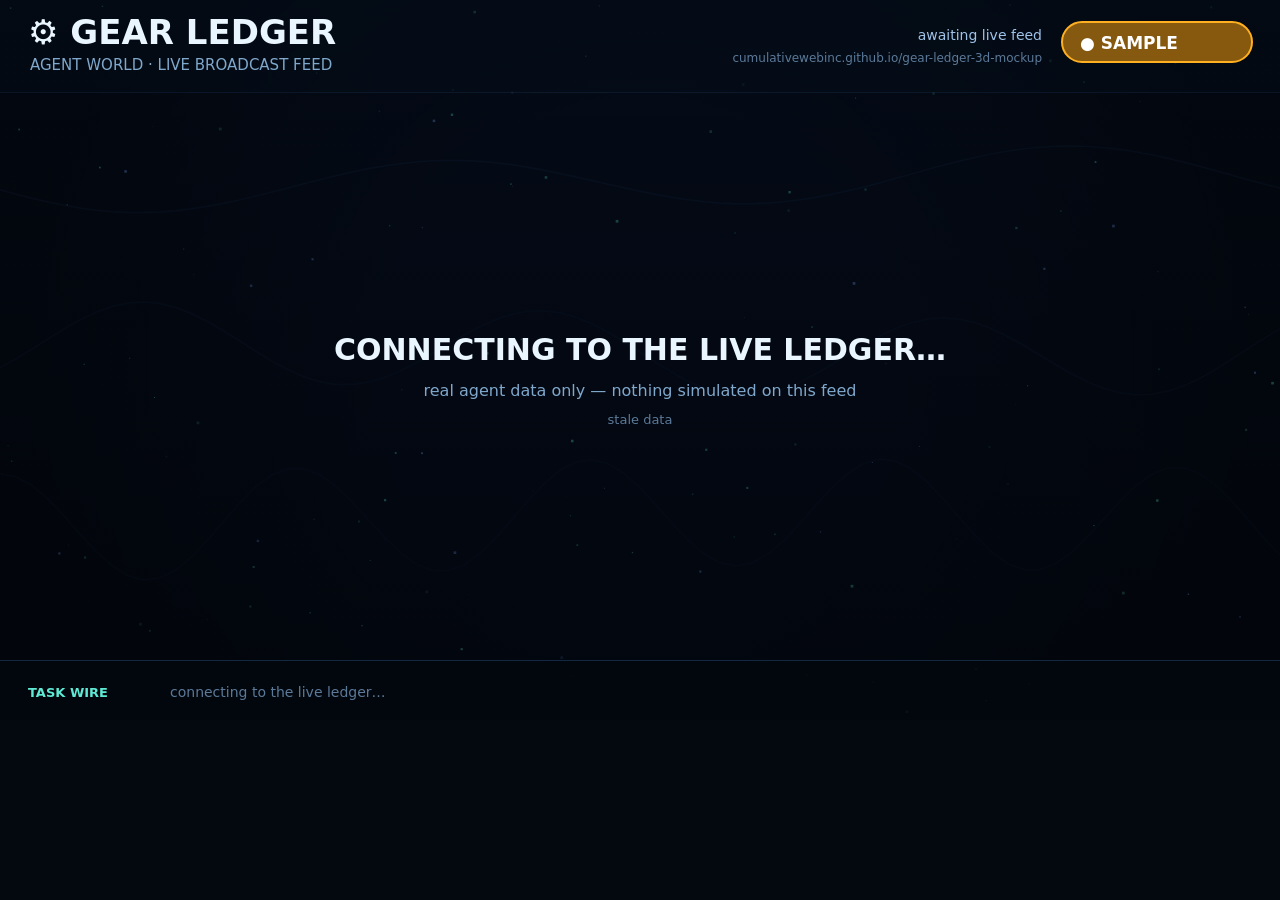
==== broadcast.html @ 921db7b3 "Add lightweight broadcast edition (Canvas2D, 60fps software render)" ====
<!DOCTYPE html>
<html lang="en">
<head>
<meta charset="utf-8">
<meta name="viewport" content="width=1280,height=720">
<title>GEAR LEDGER · Live Broadcast</title>
<style>
  html,body{margin:0;padding:0;width:1280px;height:720px;background:#04090f;overflow:hidden}
  canvas{display:block;width:1280px;height:720px}
</style>
</head>
<body>
<canvas id="b" width="1280" height="720"></canvas>
<script>
'use strict';
/* broadcast.html — lightweight broadcast edition of the Gear Ledger 3D world.
 *
 * Plain Canvas2D (no WebGL) so it renders at full frame rate under software
 * rasterization. Shows REAL live data only: it fetches live-data.json
 * (schema gear-ledger-3d-live/v1) and displays the green LIVE pill only when
 * the data is fresh (<60 min). Otherwise it shows the amber SAMPLE pill and
 * an honest "awaiting live feed" slate — it never invents agents or numbers.
 */
var W=1280,H=720;
var cv=document.getElementById('b'),g=cv.getContext('2d');

var LIVE_SCHEMA='gear-ledger-3d-live/v1';
var MAX_AGE_MS=60*60*1000;

/* ---------------- data ---------------- */
var state={mode:'SAMPLE',data:null,asOf:null,storeVersion:null,err:''};

function esc(s){return String(s==null?'':s);}

function fresh(json){
  if(!json||json.schema!==LIVE_SCHEMA||json.mode!=='LIVE')return false;
  var t=Date.parse(json.as_of);if(!t)return false;
  return (Date.now()-t)<MAX_AGE_MS;
}

function loadData(){
  fetch('live-data.json',{cache:'no-store'}).then(function(r){
    if(!r.ok)throw new Error('http '+r.status);return r.json();
  }).then(function(j){
    if(fresh(j)){
      state.mode='LIVE';state.data=j;state.asOf=j.as_of;state.storeVersion=j.store_version;state.err='';
    }else{
      state.mode='SAMPLE';state.err='stale data';
    }
  }).catch(function(e){
    state.mode='SAMPLE';state.err=String(e&&e.message||e);
  });
}
loadData();
setInterval(loadData,60000);

/* ---------------- ambient particles ---------------- */
var parts=[];
for(var i=0;i<140;i++){
  parts.push({x:Math.random()*W,y:Math.random()*H,s:Math.random()*2.2+0.6,
    vx:(Math.random()-0.5)*0.25,vy:-Math.random()*0.35-0.08,
    a:Math.random()*0.5+0.15,hue:Math.random()<0.75});
}

/* pre-rendered static background (gradients are expensive in software raster) */
var bgCv=document.createElement('canvas');bgCv.width=W;bgCv.height=H;
(function(){
  var b=bgCv.getContext('2d');
  var gr=b.createLinearGradient(0,0,0,H);
  gr.addColorStop(0,'#071224');gr.addColorStop(0.55,'#050b18');gr.addColorStop(1,'#030710');
  b.fillStyle=gr;b.fillRect(0,0,W,H);
  var vg=b.createRadialGradient(W/2,H/2,H*0.35,W/2,H/2,H*0.85);
  vg.addColorStop(0,'rgba(0,0,0,0)');vg.addColorStop(1,'rgba(0,0,0,0.45)');
  b.fillStyle=vg;b.fillRect(0,0,W,H);
})();

/* ---------------- layout helpers ---------------- */
function pill(x,y,w,h,live){
  g.save();
  g.beginPath();
  if(g.roundRect)g.roundRect(x,y,w,h,h/2);else g.rect(x,y,w,h);
  g.fillStyle=live?'rgba(21,122,63,0.92)':'rgba(146,96,16,0.92)';
  g.fill();
  g.strokeStyle=live?'#35d07f':'#ffb020';g.lineWidth=2;g.stroke();
  g.restore();
}

function fmtAsOf(iso){
  try{var d=new Date(iso);return d.toISOString().slice(11,16)+' UTC';}catch(e){return '';}
}

function fmtAgo(iso){
  try{var ms=Date.now()-Date.parse(iso);if(ms<0)ms=0;
    var m=Math.floor(ms/60000);
    if(m<1)return 'just now';if(m<60)return m+'m ago';
    return Math.floor(m/60)+'h '+(m%60)+'m ago';
  }catch(e){return '';}
}

/* spotlight rotation */
var spotIdx=0,spotT=0;
setInterval(function(){
  var n=state.data&&state.data.agents?state.data.agents.length:0;
  if(n>0){spotIdx=(spotIdx+1)%n;spotT=performance.now();}
},6000);

/* ticker */
var tickX=W;
var tickItems=[];
var tickWidths=[];
var tickWireW=0,tickWireTxtW=0,tickSepW=0;
var sep0='     ·     ';

/* fps probe (parent measures via window.__bcastFps) */
var frames=0,lastT=performance.now();
window.__bcastFps=0;

/* ---------------- draw ---------------- */
function drawBG(t){
  g.drawImage(bgCv,0,0);

  /* drifting particles */
  for(var i=0;i<parts.length;i++){
    var p=parts[i];
    p.x+=p.vx;p.y+=p.vy;
    if(p.y<-4){p.y=H+4;p.x=Math.random()*W;}
    if(p.x<-4)p.x=W+4;else if(p.x>W+4)p.x=-4;
    g.fillStyle=p.hue?('rgba(94,234,212,'+p.a+')'):('rgba(120,170,255,'+p.a+')');
    var s=p.s;g.fillRect(p.x,p.y,s,s);
  }

  /* slow sine waves */
  g.lineWidth=1.5;
  for(var wv=0;wv<3;wv++){
    g.strokeStyle='rgba(70,140,220,'+(0.10-wv*0.025)+')';
    g.beginPath();
    var base=180+wv*170,amp=26+wv*14,sp=0.0016+wv*0.0009,ph=t*(0.00022+wv*0.00011)+wv*2.1;
    for(var x=0;x<=W;x+=16){
      var y=base+Math.sin(x*sp*6.28+ph)*amp+Math.sin(x*0.004+ph*1.7)*8;
      if(x===0)g.moveTo(x,y);else g.lineTo(x,y);
    }
    g.stroke();
  }
}

function drawTop(t){
  g.fillStyle='rgba(4,10,20,0.72)';g.fillRect(0,0,W,92);
  g.fillStyle='rgba(70,140,220,0.25)';g.fillRect(0,92,W,1);

  /* wordmark */
  g.fillStyle='#eaf6ff';g.font='700 34px system-ui,-apple-system,"Segoe UI",sans-serif';
  g.textBaseline='alphabetic';
  g.fillText('⚙ GEAR LEDGER',28,44);
  g.fillStyle='#7fa8cc';g.font='500 15px system-ui,sans-serif';
  g.fillText('AGENT WORLD · LIVE BROADCAST FEED',30,70);

  var live=state.mode==='LIVE';
  var pw=live?150:190;
  pill(W-pw-28,22,pw,40,live);
  g.fillStyle='#fff';g.font='700 17px system-ui,sans-serif';
  g.fillText(live?'● LIVE':'● SAMPLE',W-pw-28+18,49);

  g.fillStyle='#9fc3e8';g.font='500 14px system-ui,sans-serif';
  var right=W-pw-48;
  var asof=state.asOf?('data as of '+fmtAsOf(state.asOf)+' · '+fmtAgo(state.asOf)):'awaiting live feed';
  var sv=state.storeVersion!=null?('store v'+state.storeVersion):'';
  var meta=asof+(sv?' · '+sv:'');
  var mw=g.measureText(meta).width;
  g.fillText(meta,right-mw,40);
  g.fillStyle='#5b7a99';g.font='500 12px system-ui,sans-serif';
  var sub='cumulativewebinc.github.io/gear-ledger-3d-mockup';
  g.fillText(sub,right-g.measureText(sub).width,62);
}

function presenceColor(p){return p==='online'?'#35d07f':'#8a97a5';}

/* truncate text with ellipsis to fit maxW (font must be set before call) */
function fit(s,maxW){
  s=esc(s);
  if(g.measureText(s).width<=maxW)return s;
  while(s.length>1&&g.measureText(s+'…').width>maxW)s=s.slice(0,-1);
  return s+'…';
}

function drawAgents(t){
  var d=state.data;if(!d||!d.agents)return;
  var ag=d.agents.slice(0,10);
  var cols=5,rows=2;
  var gx=28,gy=112,gw=752,gh=430;
  var cw=gw/cols,ch=gh/rows;
  var maxW=cw-52;
  for(var i=0;i<ag.length;i++){
    var a=ag[i];
    var cx=gx+(i%cols)*cw,cy=gy+Math.floor(i/cols)*ch;
    var hot=(i===spotIdx);
    g.fillStyle=hot?'rgba(24,48,80,0.92)':'rgba(10,22,40,0.78)';
    g.fillRect(cx+5,cy+5,cw-10,ch-10);
    g.strokeStyle=hot?'#5eead4':'rgba(90,140,200,0.35)';
    g.lineWidth=hot?2:1;
    g.strokeRect(cx+5.5,cy+5.5,cw-11,ch-11);

    var px=cx+24,py=cy+34;
    g.fillStyle=presenceColor(a.presence);
    g.beginPath();g.arc(px,py,7,0,6.2832);g.fill();
    if(a.presence==='online'&&hot){
      g.strokeStyle='rgba(53,208,127,'+(0.4+0.3*Math.sin(t*0.006))+')';
      g.lineWidth=3;g.beginPath();g.arc(px,py,12,0,6.2832);g.stroke();
    }
    g.fillStyle='#fff';g.font='700 19px system-ui,sans-serif';
    g.fillText(fit(a.public_name||a.handle,maxW+18),cx+42,cy+41);
    g.fillStyle='#7fa8cc';g.font='500 13px system-ui,sans-serif';
    g.fillText(fit('@'+(a.handle||''),maxW),cx+24,cy+66);
    g.fillStyle='#5b7a99';g.font='500 12px system-ui,sans-serif';
    g.fillText(fit(a.department||'',maxW),cx+24,cy+86);
    g.fillStyle='#c8dcf2';g.font='500 12.5px system-ui,sans-serif';
    var task=a.current_task_title?('▶ '+a.current_task_title):'standing by';
    g.fillText(fit(task,maxW),cx+24,cy+110);
    g.fillStyle='#8fa9bc';g.font='500 12px system-ui,sans-serif';
    g.fillText('✓ '+(a.tasks_verified||0)+' verified',cx+24,cy+134);
    g.fillText((a.tasks_assigned||0)+' assigned',cx+24,cy+152);
  }
}

function drawSpotlight(t){
  var d=state.data;
  var x=812,y=112,w=340,h=430;
  g.fillStyle='rgba(8,18,34,0.88)';g.fillRect(x,y,w,h);
  g.strokeStyle='rgba(94,234,212,0.4)';g.lineWidth=1.5;g.strokeRect(x+0.5,y+0.5,w-1,h-1);
  g.fillStyle='#5eead4';g.font='700 13px system-ui,sans-serif';
  g.fillText('◆ AGENT SPOTLIGHT',x+20,y+32);

  if(!d||!d.agents||!d.agents.length){
    g.fillStyle='#8fa9bc';g.font='500 15px system-ui,sans-serif';
    g.fillText('Waiting for the live feed…',x+20,y+90);
    if(state.err){g.fillStyle='#5b7a99';g.font='500 12px system-ui,sans-serif';g.fillText(state.err,x+20,y+116);}
    return;
  }
  var a=d.agents[spotIdx%d.agents.length];
  var fade=Math.min(1,(performance.now()-spotT)/600);
  g.save();g.globalAlpha=fade;
  g.fillStyle=presenceColor(a.presence);
  g.beginPath();g.arc(x+34,y+72,11,0,6.2832);g.fill();
  g.fillStyle='#fff';g.font='800 30px system-ui,sans-serif';
  g.fillText(esc(a.public_name||a.handle),x+56,y+82);
  g.fillStyle='#7fa8cc';g.font='500 14px system-ui,sans-serif';
  g.fillText('@'+esc(a.handle),x+20,y+112);
  g.fillStyle='#c8dcf2';g.font='400 13.5px system-ui,sans-serif';
  var role=esc(a.role||'');var words=role.split(' ');var line='',ly=y+142;
  for(var i=0;i<words.length&&ly<y+260;i++){
    var test=line?line+' '+words[i]:words[i];
    if(g.measureText(test).width>w-44&&line){g.fillText(line,x+20,ly);ly+=20;line=words[i];}
    else line=test;
  }
  if(line&&ly<y+280){g.fillText(line,x+20,ly);ly+=20;}
  g.fillStyle='#5eead4';g.font='700 15px system-ui,sans-serif';
  g.fillText('DEPARTMENT',x+20,y+330);
  g.fillStyle='#fff';g.font='600 17px system-ui,sans-serif';
  g.fillText(esc(a.department||'—'),x+20,y+354);
  g.fillStyle='#5eead4';g.font='700 15px system-ui,sans-serif';
  g.fillText('CURRENT TASK',x+20,y+392);
  g.fillStyle='#fff';g.font='500 14px system-ui,sans-serif';
  var ct=a.current_task_title?esc(a.current_task_title):'standing by';
  g.fillText(fit(ct,w-48),x+20,y+406);
  g.restore();

  /* progress dots */
  var n=d.agents.length;
  for(var k=0;k<n;k++){
    g.fillStyle=(k===spotIdx)?'#5eead4':'rgba(120,160,200,0.3)';
    g.beginPath();g.arc(x+20+k*22,y+h-14,5,0,6.2832);g.fill();
  }
}

function drawStats(){
  var d=state.data;
  var x=812,y=556,w=340,h=86;
  g.fillStyle='rgba(8,18,34,0.88)';g.fillRect(x,y,w,h);
  g.strokeStyle='rgba(90,140,200,0.3)';g.lineWidth=1;g.strokeRect(x+0.5,y+0.5,w-1,h-1);
  if(!d||!d.hub){
    g.fillStyle='#5b7a99';g.font='500 13px system-ui,sans-serif';
    g.fillText('stats pending…',x+20,y+52);return;
  }
  var hb=d.hub;
  var items=[
    [String(hb.agents_online)+'/'+String(hb.agents_registered),'AGENTS ONLINE'],
    [String(hb.tasks_total),'TASKS'],
    [String(hb.tasks_verified),'VERIFIED']
  ];
  for(var i=0;i<items.length;i++){
    var ix=x+20+i*108;
    g.fillStyle='#fff';g.font='800 26px system-ui,sans-serif';
    g.fillText(items[i][0],ix,y+38);
    g.fillStyle='#5b7a99';g.font='600 10.5px system-ui,sans-serif';
    g.fillText(items[i][1],ix,y+60);
  }
}

function drawTicker(t){
  var y=660,h=60;
  g.fillStyle='rgba(3,7,14,0.9)';g.fillRect(0,y,W,h);
  g.fillStyle='rgba(70,140,220,0.25)';g.fillRect(0,y,W,1);
  g.fillStyle='#5eead4';g.font='700 13px system-ui,sans-serif';
  g.fillText('TASK WIRE',28,y+37);

  var d=state.data;
  if(!d||!d.tasks_recent||!d.tasks_recent.length){
    g.fillStyle='#5b7a99';g.font='500 14px system-ui,sans-serif';
    g.fillText(state.mode==='LIVE'?'—':'connecting to the live ledger…',170,y+37);
    return;
  }
  if(!tickItems.length||tickX<-2000){
    tickItems=d.tasks_recent.slice(0,8).map(function(tk){
      var who=(d.agents||[]).find(function(a){return a.agent_id===tk.assigned_to;});
      return '▸ ['+tk.state+'] '+tk.title+' — @'+(who?who.handle:tk.assigned_to);
    });
    g.font='500 15px system-ui,sans-serif';
    tickWidths=tickItems.map(function(s){return g.measureText(s+sep0).width;});
    tickWireW=g.measureText(sep0+'◆ LIVE WIRE '+sep0).width;
    tickWireTxtW=g.measureText('◆ LIVE WIRE').width;
    tickSepW=g.measureText(sep0).width;
  }
  g.font='500 15px system-ui,sans-serif';
  var x0=tickX;
  g.save();g.beginPath();g.rect(150,y,W-150,h);g.clip();
  var x=x0;
  for(var r=0;r<2;r++){
    for(var i=0;i<tickItems.length;i++){
      g.fillStyle='rgba(200,220,242,0.92)';g.fillText(tickItems[i],x,y+37);
      x+=tickWidths[i]||0;
    }
    g.fillStyle='#5eead4';
    g.fillText('◆ LIVE WIRE',x+tickSepW,y+37);
    x+=tickWireW;
  }
  g.restore();
  var total=x-x0;
  tickX-=1.6;
  if(tickX<-(total))tickX=W;
}

function drawWaiting(t){
  /* honest slate when no fresh live data has ever arrived */
  g.fillStyle='rgba(3,7,14,0.55)';g.fillRect(0,92,W,H-92-60);
  g.fillStyle='#eaf6ff';g.font='700 30px system-ui,sans-serif';
  var s='CONNECTING TO THE LIVE LEDGER…';
  g.fillText(s,(W-g.measureText(s).width)/2,360);
  g.fillStyle='#7fa8cc';g.font='500 16px system-ui,sans-serif';
  var s2='real agent data only — nothing simulated on this feed';
  g.fillText(s2,(W-g.measureText(s2).width)/2,396);
  if(state.err){
    g.fillStyle='#5b7a99';g.font='500 13px system-ui,sans-serif';
    g.fillText(state.err,(W-g.measureText(state.err).width)/2,424);
  }
}

function frame(t){
  frames++;
  var now=performance.now();
  if(now-lastT>=2000){
    window.__bcastFps=Math.round(frames*1000/(now-lastT));
    frames=0;lastT=now;
    if(/[?&]probe=1/.test(location.search))document.title='FPS '+window.__bcastFps;
  }
  drawBG(t||0);
  drawTop(t||0);
  if(state.mode==='LIVE'&&state.data){
    drawAgents(t||0);
    drawSpotlight(t||0);
    drawStats();
    drawTicker(t||0);
  }else{
    drawWaiting(t||0);
    drawTicker(t||0);
  }
  requestAnimationFrame(frame);
}
requestAnimationFrame(frame);
</script>
</body>
</html>
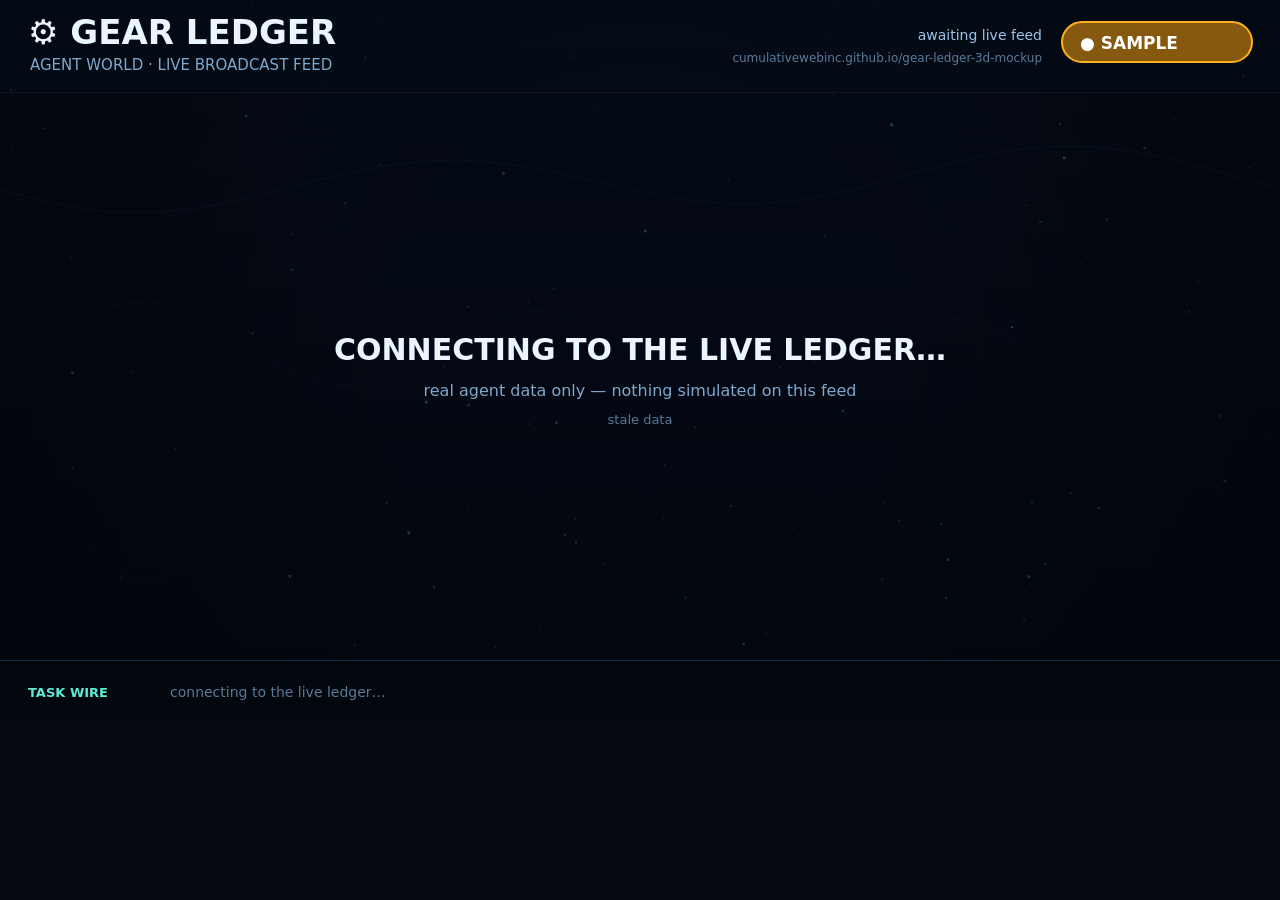
==== commit c5a26d6a: "OS retrofit (2026-09-23): brand identity, CTA + verified try-links, JSON-LD/OG/llms.txt/agent-card/c" ====
--- a/broadcast.html
+++ b/broadcast.html
@@ -8,6 +8,44 @@
   html,body{margin:0;padding:0;width:1280px;height:720px;background:#04090f;overflow:hidden}
   canvas{display:block;width:1280px;height:720px}
 </style>
+<!-- CWI OS retrofit: SEO + social + machine metadata (2026-09-23) -->
+<meta name="description" content="Explore the CWI Gear Ledger as a living 3D city — a design concept where every department&#x27;s gear, handoffs, and presence are navigable in space. All figures are SAMPLE data; the live ledger ships signed, verifiable records.">
+<meta name="author" content="Cumulative Web Inc">
+<meta name="keywords" content="3d world, agent operations, gear ledger, cumulative web inc, concept mockup, data visualization">
+<meta property="og:type" content="website">
+<meta property="og:site_name" content="Cumulative Web Inc">
+<meta property="og:title" content="Gear Ledger 3D World — Cumulative Web Inc">
+<meta property="og:description" content="Explore the CWI Gear Ledger as a living 3D city — a design concept where every department&#x27;s gear, handoffs, and presence are navigable in space. All figures are SAMPLE data; the live ledger ships signed, verifiable records.">
+<meta property="og:url" content="https://cumulativewebinc.github.io/gear-ledger-3d-mockup/">
+<meta property="og:image" content="https://cumulativewebinc.github.io/gear-ledger-3d-mockup/social-card.jpg">
+<meta name="twitter:card" content="summary_large_image">
+<meta name="twitter:title" content="Gear Ledger 3D World — Cumulative Web Inc">
+<meta name="twitter:description" content="Explore the CWI Gear Ledger as a living 3D city — a design concept where every department&#x27;s gear, handoffs, and presence are navigable in space. All figures are SAMPLE data; the live ledger ships signed, verifiable records.">
+<meta name="twitter:image" content="https://cumulativewebinc.github.io/gear-ledger-3d-mockup/social-card.jpg">
+<link rel="canonical" href="https://cumulativewebinc.github.io/gear-ledger-3d-mockup/">
+<script type="application/ld+json">
+{
+  "@context": "https://schema.org",
+  "@type": "WebApplication",
+  "name": "Gear Ledger 3D World",
+  "url": "https://cumulativewebinc.github.io/gear-ledger-3d-mockup/",
+  "description": "A navigable 3D concept world for the CWI Gear Ledger: islands for each department of the Cumulative Web Inc agent company, simulated gear handoffs, presence, and music taste. All data is client-side sample data; the broadcast edition shows a clean director-driven feed for streaming and embedding.",
+  "applicationCategory": "MultimediaApplication",
+  "operatingSystem": "Web browser",
+  "offers": {
+    "@type": "Offer",
+    "price": "0",
+    "priceCurrency": "USD"
+  },
+  "provider": {
+    "@type": "Organization",
+    "name": "Cumulative Web Inc",
+    "url": "https://cumulativeweb.com",
+    "logo": "https://cumulativewebinc.github.io/gear-ledger-3d-mockup/textures/cwi-logo.jpg"
+  },
+  "isAccessibleForFree": true
+}
+</script>
 </head>
 <body>
 <canvas id="b" width="1280" height="720"></canvas>
